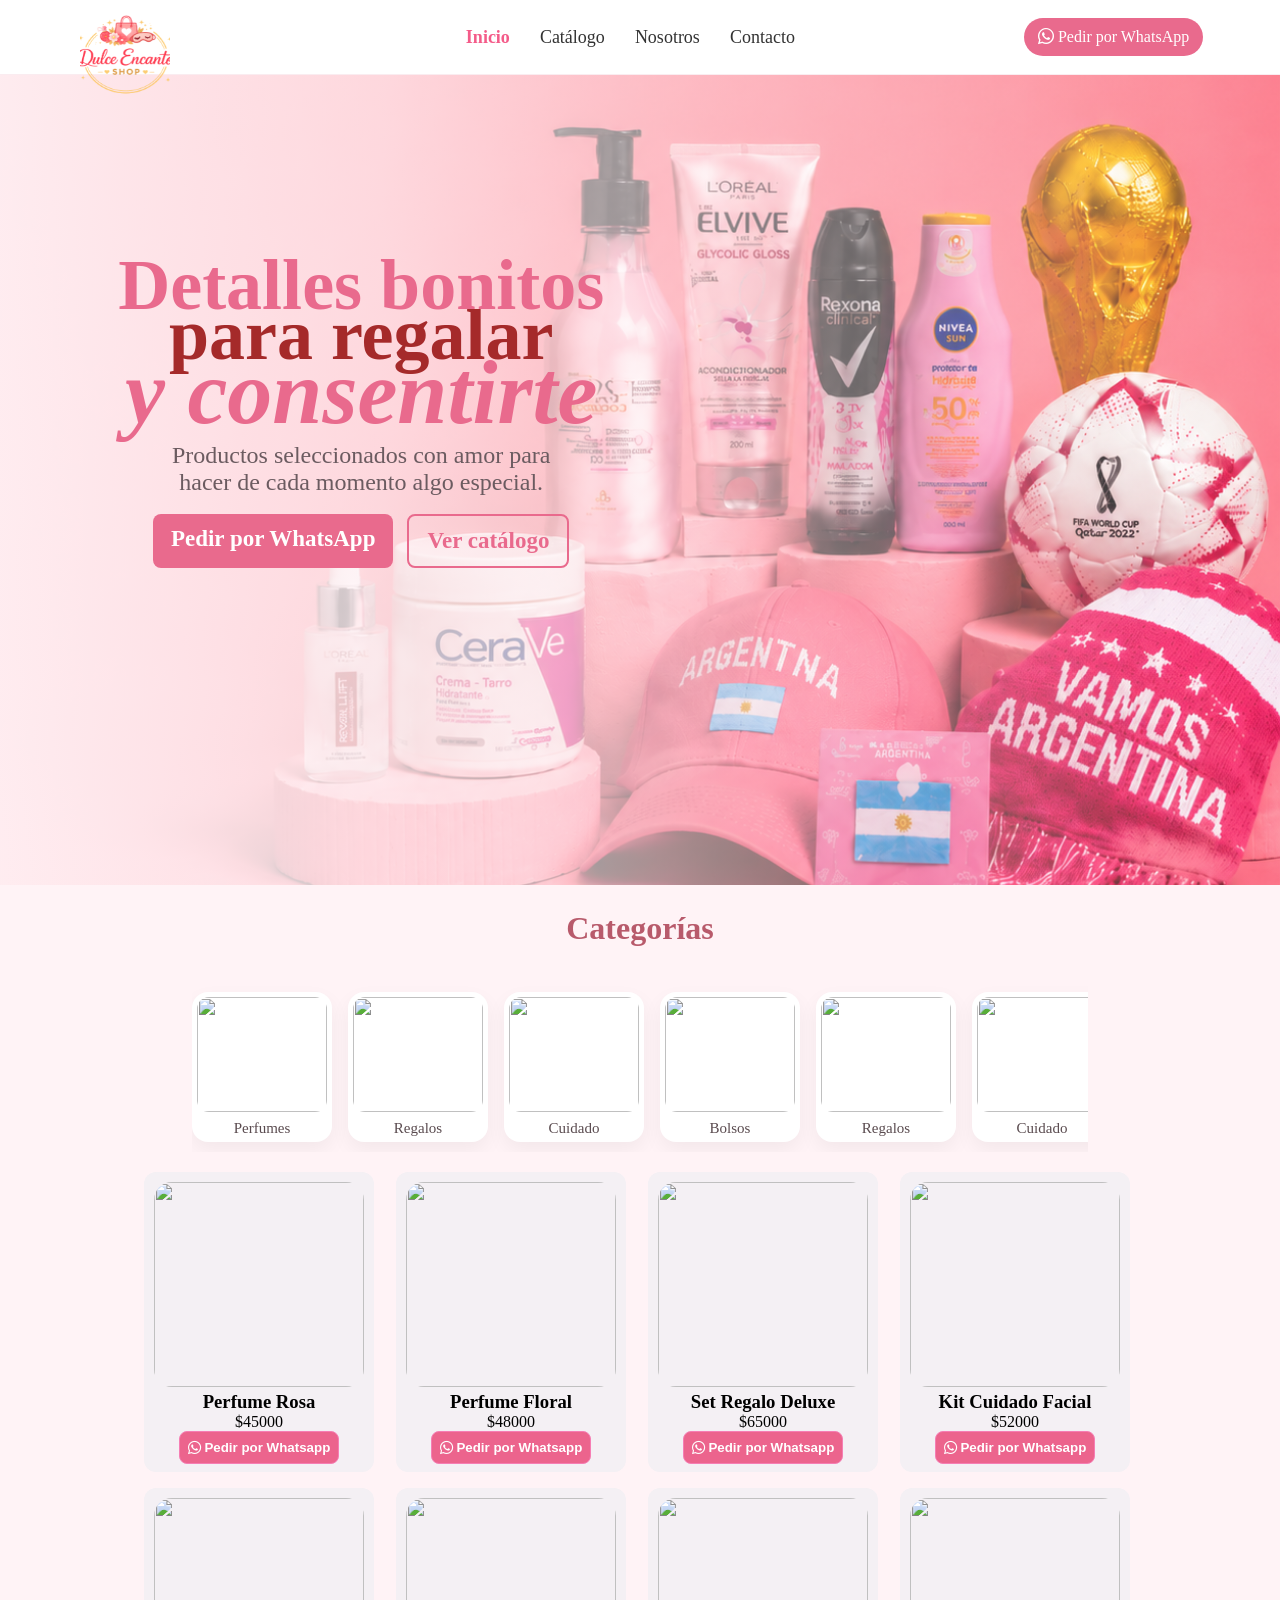
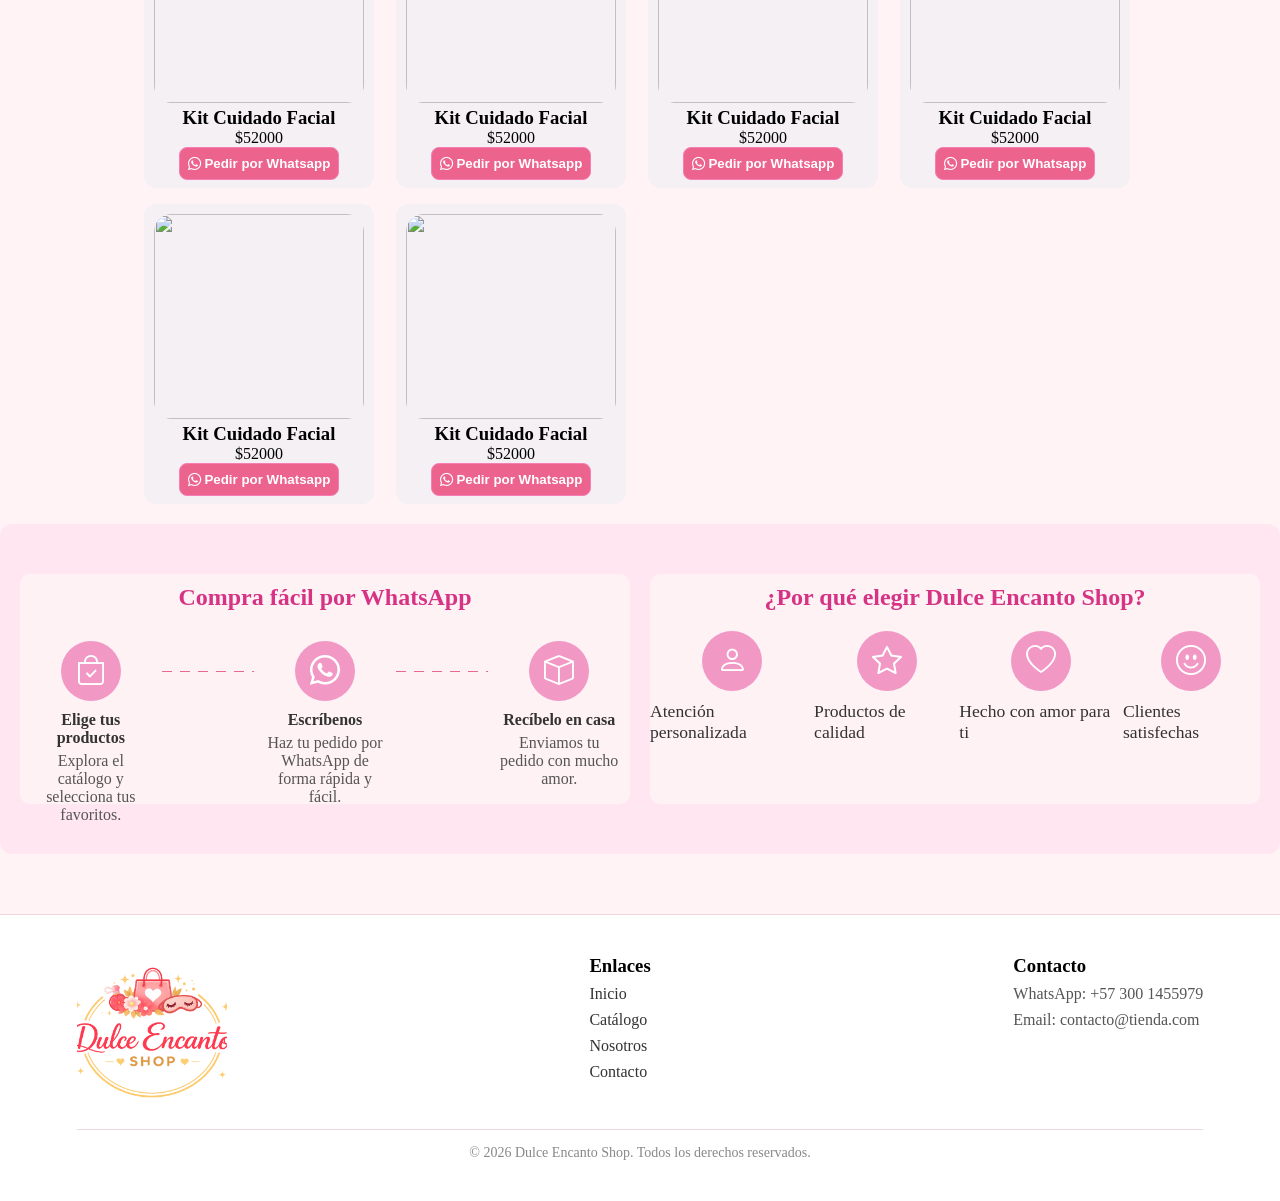
==== index.html @ fbe321f0 "first commit" ====
<!DOCTYPE html>
<html lang="es">

<head>
  <meta charset="UTF-8" />
  <meta name="viewport" content="width=device-width, initial-scale=1.0" />
  <title>Dulce Encanto Shop</title>
  <link rel="stylesheet" href="https://cdn.jsdelivr.net/npm/bootstrap-icons@1.11.3/font/bootstrap-icons.css">

  <link rel="stylesheet" href="styles.css">
  <link rel="stylesheet" href="https://cdn.jsdelivr.net/npm/bootstrap-icons@1.13.1/font/bootstrap-icons.min.css">
</head>

<body>

  <header class="navbar">
    <div class="logo">
      <img src="logo.png" alt="">
    </div>

    <nav id="nav">
      <a href="index.html" class="active">Inicio</a>
      <a href="catalogo.html">Catálogo</a>
      <a href="about.html">Nosotros</a>
      <a href="#footer">Contacto</a>
    </nav>

    <div class="actions">
      <a class="whatsapp-btn" href="https://wa.me/573001455979" target="_blank">
      <i class="bi bi-whatsapp"></i> Pedir por WhatsApp
      </a>

      <div class="menu-toggle" id="toggle">☰</div>
    </div>
  </header>

  <section class="hero">

    <!-- SWIPER BACKGROUND -->
    <div class="swiper">
      <div class="swiper">

        <!-- SLIDE 1 -->
        <div class="slide">
          <div class="bg desktop">
            <img src="banner1-PC.png" alt="">
          </div>
          <div class="bg mobile">
            <img src="banner1-movil.png" alt="">
          </div>
        </div>

        <!-- SLIDE 2 -->
        <div class="slide">
          <div class="bg desktop">
            <img src="banner2-PC.png" alt="">
          </div>
          <div class="bg mobile">
            <img src="banner2-movil.png" alt="">
          </div>
        </div>

        <!-- SLIDE 3 -->
        <div class="slide">
          <div class="bg desktop">
            <img src="banner3-PC.png" alt="">
          </div>
          <div class="bg mobile">
            <img src="banner3-movil.png" alt="">
          </div>
        </div>

      </div>
    </div>

    <!-- OVERLAY -->
    <div class="overlay"></div>

    <!-- CONTENT -->
    <div class="hero-content">

      <h1>
        Detalles bonitos<br>
        <span class="brown">para regalar</span><br>
        <span class="pink">y consentirte</span>
      </h1>

      <p>
        Productos seleccionados con amor para hacer de cada momento algo especial.
      </p>

      <div class="hero-buttons">
        <a class="btn primary" href="https://wa.me/573001455979">
          Pedir por WhatsApp
        </a>

        <a class="btn secondary" href="catalogo.html">
          Ver catálogo
        </a>
      </div>

    </div>
  </section>

  <section class="categories-section">

    <h2>Categorías</h2>

    <div id="categoryBar" class="category-scroll"></div>

  </section>

  <div class="catalog-page">

    <main class="products-area">

      <div id="products" class="products-grid"></div>

    </main>

  </div>

  <section class="seccion-dulce">
  <!-- Columna izquierda -->
  <div class="columna">
    <h2>Compra fácil por WhatsApp</h2>
    <div class="pasos">
      <div class="paso">
        <div class="icono"><i class="bi bi-bag-check"></i></div>
        <div>
          <h4>Elige tus productos</h4>
          <p>Explora el catálogo y selecciona tus favoritos.</p>
        </div>
      </div>
      <div class="line-separator"></div>
      <div class="paso">
        <div class="icono"><i class="bi bi-whatsapp"></i></div>
        <div>
          <h4>Escríbenos</h4>
          <p>Haz tu pedido por WhatsApp de forma rápida y fácil.</p>
        </div>
      </div>
      <div class="line-separator"></div>
      <div class="paso">
        <div class="icono"><i class="bi bi-box"></i></div>
        <div>
          <h4>Recíbelo en casa</h4>
          <p>Enviamos tu pedido con mucho amor.</p>
        </div>
      </div>
    </div>
  </div>

  <!-- Columna derecha -->
  <div class="columna razones">
    <h2>¿Por qué elegir Dulce Encanto Shop?</h2>
    <ul class="porque">
      <li><div class="icono"><i class="bi bi-person"></i></div> <p><span>Atención</span> personalizada</p></li>
      <li><div class="icono"><i class="bi bi-star"></i></div> <p><span>Productos</span> de calidad</p></li>
      <li><div class="icono"><i class="bi bi-heart"></i></div> <p><span>Hecho con</span>  amor para ti</p></li>
      <li><div class="icono"><i class="bi bi-emoji-smile"></i></div><p><span>Clientes</span> satisfechas</p></li>
    </ul>
  </div>
</section>


  <footer class="footer">

  <div class="footer-container">

    <div class="footer-brand">
      <img src="logo.png" alt="">
    </div>

    <div class="footer-links">
      <h3>Enlaces</h3>
      <a href="index.html">Inicio</a>
      <a href="catalogo.html">Catálogo</a>
      <a href="#">Nosotros</a>
      <a href="#">Contacto</a>
    </div>

    <div class="footer-contact">
      <h3>Contacto</h3>
      <p>WhatsApp: +57 300 1455979</p>
      <p>Email: contacto@tienda.com</p>
    </div>

  </div>

  <div class="footer-bottom">
    <p>© 2026 Dulce Encanto Shop. Todos los derechos reservados.</p>
  </div>

</footer>
  <script src="script.js"></script>
</body>

</html>
---- styles.css ----
* {
    margin: 0;
    padding: 0;
    box-sizing: border-box;
}

body {
    background: #fff3f6;
}

/* NAVBAR */
.navbar {
    display: flex;
    justify-content: space-between;
    align-items: center;
    padding: 18px 6%;
    background: white;
    position: sticky;
    width: 100%;
    top: 0;
    z-index: 999999999999999999999999999;
    border-bottom: 1px solid #faecf0;
}

.logo img {
    position: absolute;
    top: 8px;
    left: 80px;
    width: 90px;
    height: 90px;
    object-fit: cover;
}

nav {
    display: flex;
    gap: 30px;
    margin-left: 160px;

}

nav a {
    text-decoration: none;
    color: #333;
    font-size: 18px;
}

.actions {
    display: flex;
    align-items: center;
    gap: 15px;
}

.active {
    font-weight: bold;
    color: #f45b89;
}

.whatsapp-btn {
    background: #e96a8d;
    color: white;
    padding: 10px 14px;
    border-radius: 20px;
    text-decoration: none;
    font-size: 16px;
}

.menu-toggle {
    display: none;
    font-size: 24px;
    cursor: pointer;
}

.hero {
    position: relative;
    display: flex;
    align-items: center;
    padding: 0 4%;
    overflow: hidden;
    height: 90vh;
}

.swiper {
    position: absolute;
    inset: 0;
}

.slide {
    position: absolute;
    inset: 0;
}

.slide:first-child {
    opacity: 1;
}

.slide img {
    width: 100%;
    height: 100%;
    object-fit: cover;
}

/* base background */
.bg {
    position: absolute;
    inset: 0;
    background-size: cover;
    background-position: center;
    opacity: 0;
    transition: opacity 1s ease;
}

.slide.active .bg {
    opacity: 1;
}

/* OVERLAY DEGRADADO */
.overlay {
    position: absolute;
    inset: 0;
    z-index: 1;

    background: linear-gradient(90deg,
            rgba(255, 243, 246, 0.95) 0%,
            rgba(255, 243, 246, 0.80) 30%,
            rgba(255, 243, 246, 0.10) 100%);
}

/* CONTENIDO */
.hero-content {
    max-width: 620px;
    width: 100%;
    height: 440px;
    display: flex;
    flex-direction: column;
    gap: 18px;
    z-index: 55;
}

/* TITULO */
.hero-content h1 {
    font-size: 4.5rem;
    line-height: 0.70;
    color: #e96a8d;
    font-weight: 700;
    text-align: center;
}

.brown {
    color: brown;
}

.pink {
    font-style: italic;
    font-family: "Alex Brush", cursive;
    font-size: 90px;
    position: relative;
}

/* PÁRRAFO */
.hero-content p {
    font-size: 1.5rem;
    text-align: center;
    margin: 0 auto;
    color: #6b5b60;
    max-width: 420px;
}

/* BOTONES */
.hero-buttons {
    display: flex;
    gap: 14px;
    margin-top: 10px;
    font-size: 23px;
    text-align: center;
    margin: 0 auto;
}

/* BOTÓN PRINCIPAL */
.btn.primary {
    background: #e96a8d;
    color: white;
    padding: 12px 18px;
    border-radius: 8px;
    text-decoration: none;
    font-weight: 600;
    transition: 0.3s;
}

.btn.primary:hover {
    transform: translateY(-2px);
}

/* BOTÓN SECUNDARIO (CATÁLOGO) */
.btn.secondary {
    background: transparent;
    border: 2px solid #e96a8d;
    color: #e96a8d;
    padding: 12px 18px;
    border-radius: 8px;
    text-decoration: none;
    font-weight: 600;
    transition: 0.3s;
}

.btn.secondary:hover {
    background: #fff;
}

.cta {
    display: inline-block;
    background: #e96a8d;
    color: white;
    padding: 12px 20px;
    border-radius: 25px;
    text-decoration: none;
}

/*CATEGORIA*/

.categories-section h2 {
    font-size: 32px;
    color: #b85a6b;
    text-align: center;
    padding: 15px 5px;
}

/* SCROLL HORIZONTAL FLEX */
.category-scroll {
    display: flex;
    padding: 10px 5px;
    gap: 16px;
    overflow-x: auto !important;
    scroll-snap-type: x mandatory;
    -webkit-overflow-scrolling: touch;
    margin-left: 10px;
    width: 70%;
    margin: 0 auto;
}

/* OCULTAR SCROLLBAR (opcional pro look) */
.category-scroll::-webkit-scrollbar {
    display: none;
}

/* CARD */
.cat-card {
    flex: 0 0 auto;
    width: 140px;
    height: 150px;
    background: white;
    border-radius: 16px;
    padding: 5px;
    cursor: pointer;
    transition: 0.3s;
    scroll-snap-align: start;
    box-shadow: 0 8px 20px rgba(0, 0, 0, 0.05);

    display: flex;
    flex-direction: column;
    align-items: center;
    gap: 8px;
    margin: 0 auto;
}

.cat-card img {
    width: 100%;
    height: 100%;
    object-fit: cover;
    border-radius: 12px;
}

.cat-card span {
    font-size: 15px;
    color: #5a4b4f;
    font-family: poppins;
}

/* HOVER */
.cat-card:hover {
    transform: translateY(-4px);
}

/* ACTIVE */
.cat-card.active {
    border: 2px solid #e96a8d;
}


/* GRID PRODUCTOS */
.products-grid {
    margin-top: 30px;
    display: flex;
    gap: 16px;
}


/*=========*/

/*HOME PRODUCTOS*/
.home-products {
    padding: 60px 6%;
}

.see-more {
    text-align: center;
    margin-top: 25px;
}

.btn-see-more {
    background: #e96a8d;
    color: white;
    padding: 12px 18px;
    border-radius: 25px;
    text-decoration: none;
}

/*==============*/

/*pagina de catalogo*/
.catalog-page {
    display: flex;
    gap: 20px;
    padding: 20px;
    background: #fff3f6;
}

/* SIDEBAR */
.sidebar {
    width: 250px;
    height: 400px;
    background: #ec648d;
    color: white;
    padding: 15px;
    border-radius: 10px;
    margin-top: 30px;
    font-family: poppins;
}

.sidebar input {
    width: 100%;
    padding: 8px;
    margin-bottom: 15px;
    border-radius: 8px;
    border: none;
}

.sidebar ul {
    list-style: none;
    padding: 0;
}

.sidebar li {
    padding: 8px;
    cursor: pointer;
    border-radius: 6px;
}

.sidebar li:hover {
    background: #e96a8d;
}

/* GRID PRODUCTOS */
.products-area {
    flex: 1;
}

.products-grid {
    display: grid;
    grid-template-columns: repeat(auto-fit, minmax(210px, 1fr));
    gap: 16px;
    width: 80%;
    margin: 0 auto;
}

/* PRODUCTO */
.product-card {
    width: 230px;
    height: 300px;
    background: #f4f0f4;
    border-radius: 12px;
    padding: 10px;
    text-align: center;
    margin-right: 20px;

}

.product-card img {
    width: 100%;
    height: 205px;
    border-radius: 18px;
    object-fit: cover;
}

.product-card button {
    padding: 8px;
    border-radius: 8px;
    font-weight: bold;
    color: white;
    background-color: #ec648d;
    border: 1px solid #f67eb4;
}

/*FOOTER*/
.footer {
    background: #fff;
    border-top: 1px solid #f1d6dd;
    margin-top: 60px;
    padding: 40px 6%;
}

.footer-container {
    display: flex;
    justify-content: space-between;
    gap: 40px;
    flex-wrap: wrap;
}

.footer-brand img {
    width: 150px;
    height: 150px;
    object-fit: cover;
}

.footer-links,
.footer-contact {
    display: flex;
    flex-direction: column;
    gap: 8px;
}

.footer-links a {
    text-decoration: none;
    color: #333;
}

.footer-links a:hover {
    color: #e96a8d;
}

.footer-contact p {
    color: #555;
}

.footer-bottom {
    text-align: center;
    margin-top: 20px;
    font-size: 14px;
    color: #888;
    border-top: 1px solid #f1d6dd;
    padding-top: 15px;
}

/*==================*/
.seccion-dulce {
    display: flex;
    flex-wrap: wrap;
    background-color: #ffe6f0;
    padding: 40px 10px;
    border-radius: 12px;
    justify-content: space-between;
}

.columna {
    flex: 1 1 45%;
    margin: 10px;
    background: rgba(255, 243, 246, 0.95);
    border-radius: 10px;
    height: 230px;
}

h2 {
    color: #d63384;
    margin-bottom: 20px;
    font-weight: bold;
    text-align: center;
    margin-top: 10px;
}

.pasos {
    display: flex;
    justify-content: space-around;
    margin-top: 20px;
}

.porque {
    display: flex;
    justify-content: space-around;
    margin-top: 20px;
}

.paso,
.razon {
    display: flex;
    align-items: flex-start;
    margin-bottom: 20px;
    width: 180px;
    flex-direction: column;
    text-align: center;
    padding: 10px;
}

.icono {
    width: 60px;
    height: 60px;
    background-color: #f298c5;
    color: #fff;
    border-radius: 50%;
    display: flex;
    align-items: center;
    justify-content: center;
    font-weight: bold;
    margin: 0 auto;
    margin-bottom: 10px;
    padding: 6px;
    flex-shrink: 0;
}

.icono i {
    font-size: 30px;
}

.paso h4 {
    margin: 0;
    color: #333;
}

.paso p {
    margin: 5px 0 0;
    color: #555;
}

.razones ul {
    list-style: none;
    padding: 0;
    margin: 0;
}

.razones li {
    display: flex;
    align-items: center;
    margin-bottom: 15px;
    font-size: 1.1rem;
    color: #333;
    flex-direction: column;
}

.razones .icono {
    font-size: 1rem;
    font-weight: normal;
}

.line-separator {
    width: 20%;
    height: 1px;
    background: repeating-linear-gradient(90deg,
            #e96a8d,
            #e96a8d 10px,
            transparent 10px,
            transparent 18px);        
    position: relative;
    top: 40px;
}

/* Responsive */
@media (max-width: 768px) {
    .seccion-dulce {
        flex-direction: column;
    }

    .columna {
        flex: 1 1 100%;
    }
}

/*==================*/

/* RESPONSIVE */
@media (max-width: 768px) {
    .hero {
        flex-direction: column;
        text-align: center;
        height: 330px;
    }

    .slide img {
        width: 100%;
        height: auto;
    }

    .hero-content h1 {
        font-size: 38px !important;
        margin-top: 40px;
        text-align: left;
    }

    .hero-content p {
        text-align: left;
        font-size: 15px;
        width: 70%;
        margin: 0;
    }

    .pink {
        font-size: 2.5rem;
    }

    .hero-buttons {
        flex-direction: column;
        width: 70%;
        font-size: 17px;
        margin: 0;

    }

    .logo img {
        position: absolute;
        left: 110px;
        top: -1px;
    }

    .btn {
        width: 100%;
        text-align: center;
    }

    nav {
        display: none;
        position: absolute;
        top: 70px;
        left: 0;
        right: 0;
        background: white;
        flex-direction: column;
        padding: 20px;
        border-top: 1px solid #eee;

    }

    nav.active {
        display: flex;
    }

    .menu-toggle {
        display: block;
    }

    .bg.desktop {
        display: none;
    }

    .bg.mobile {
        display: block;
    }

    .whatsapp-btn {
        display: none;
    }

    .categories h2 {
        font-size: 18px;
    }

    .category-bar {
        justify-content: flex-start;
        padding-left: 16px;
    }

    .category-scroll {
        padding: 10px 5px;
        width: 81%;
    }

    .cat {
        font-size: 12px;
        padding: 8px 12px;
    }

    .products-grid {
        grid-template-columns: repeat(2, 1fr);
        gap: 10px;
        width: 310px;
        position: relative;
        right: 18px;
    }

    .cat-card {
        width: 100px;
        height: 120px;
    }

    .cat-card img {
        height: 100%;
    }

    .product-card {
        width: 100%;
        height: 100%;
    }

    .product-card img {
        height: 130px;
    }

    .product-card button {
        font-size: 0;
        padding: 5px;
        position: relative;
    }

    .product-card i {
        font-size: 14px;
        margin-right: 5px;
    }

    .product-card button::after {
        content: "Pedir";
        font-size: 14px;
        color: white;
    }

    .sidebar {
        display: none;
    }

    .product-card h3 {
        font-size: 1rem;
    }

    .product-card p {
        margin: 3px;
    }

    .columna{
        width: 100%;
        margin: 0 auto;
    }

    .columna h2{
        font-size: 1.3rem;
    }

    .pasos{
        width: 90%;
        margin: 0 auto;
    }

    .icono{
        width: 40px;
        height: 40px;
        object-fit: cover;
    }

    .icono i{
        font-size: 20px;
    }

    .paso h4{
        font-size: 11px;
        text-align: center;
        font-family: poppins;
    }

    .paso p{
        display: none;
    }
    .porque p{
        font-size: 11px;
        text-align: center;
        font-family: poppins;
    }
    .porque span{
        font-weight: bold;
    }

    .footer-container{
        flex-direction: column;
    }

}
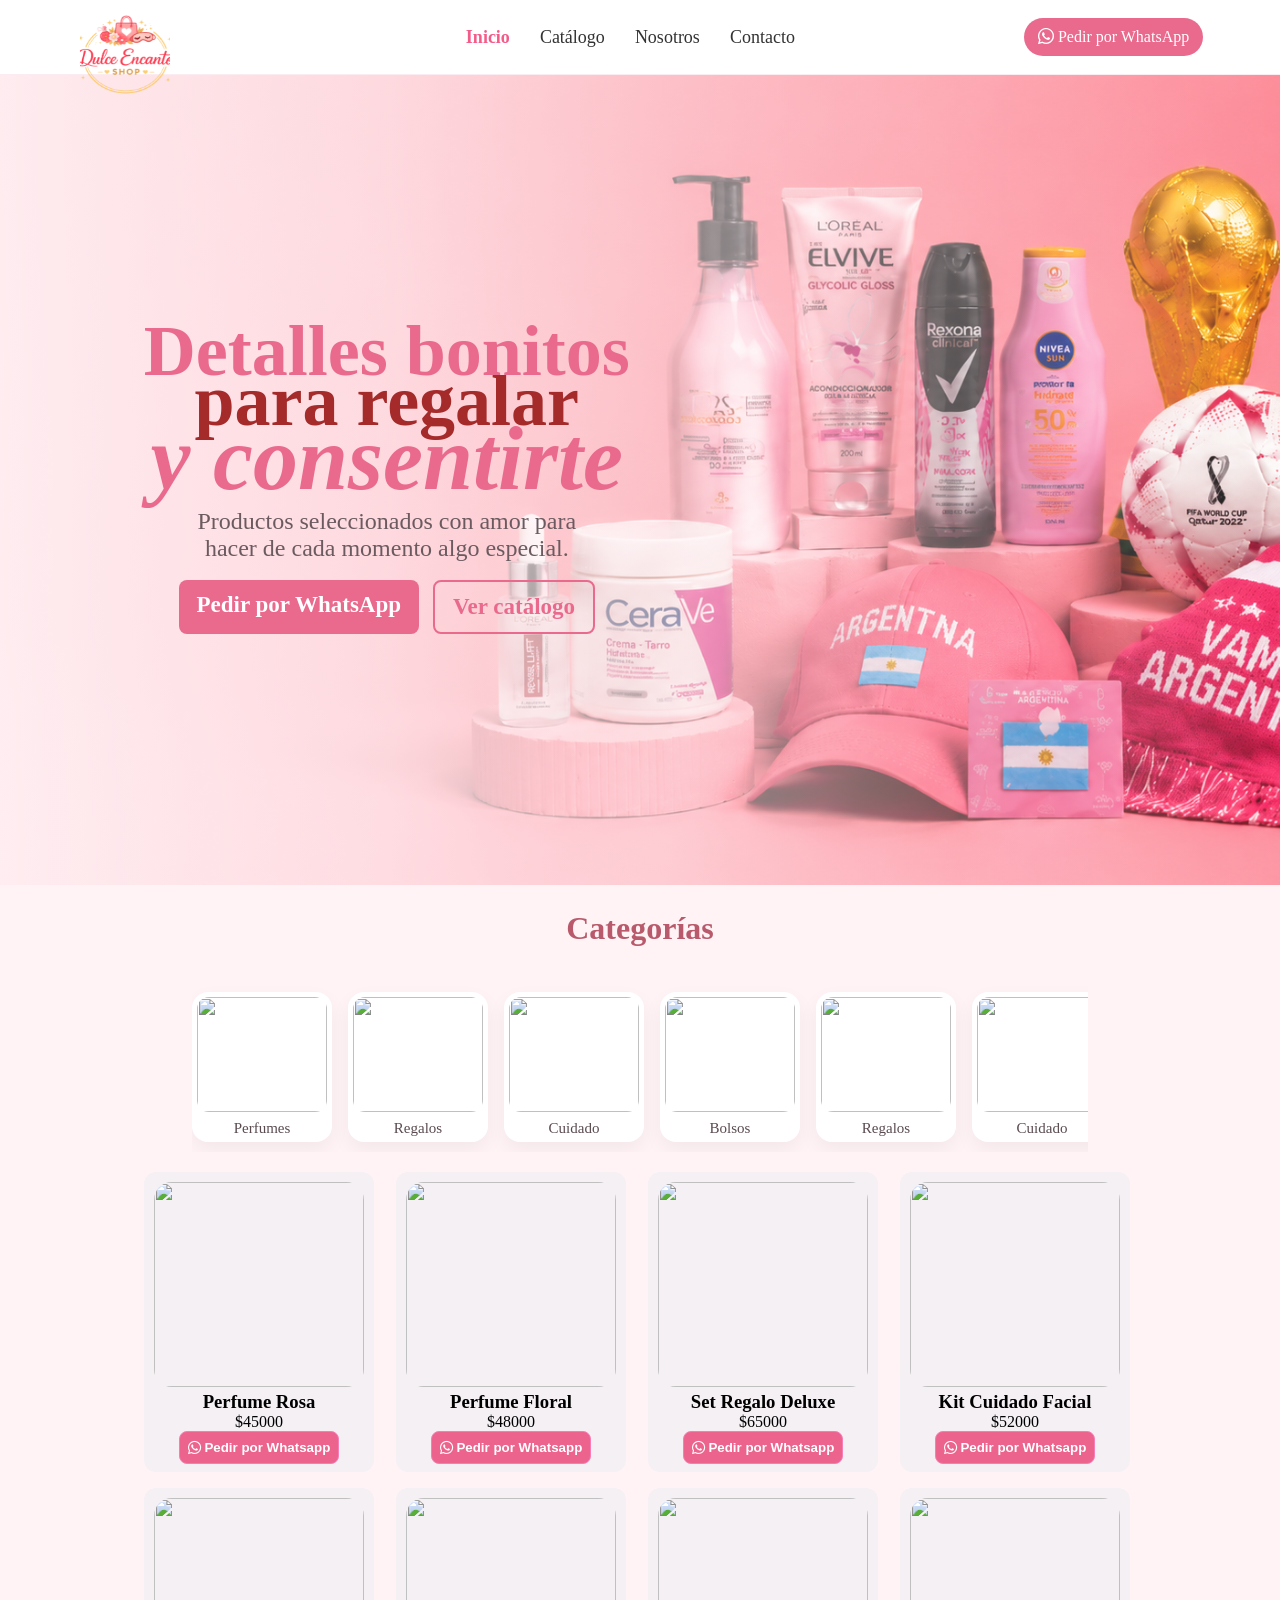
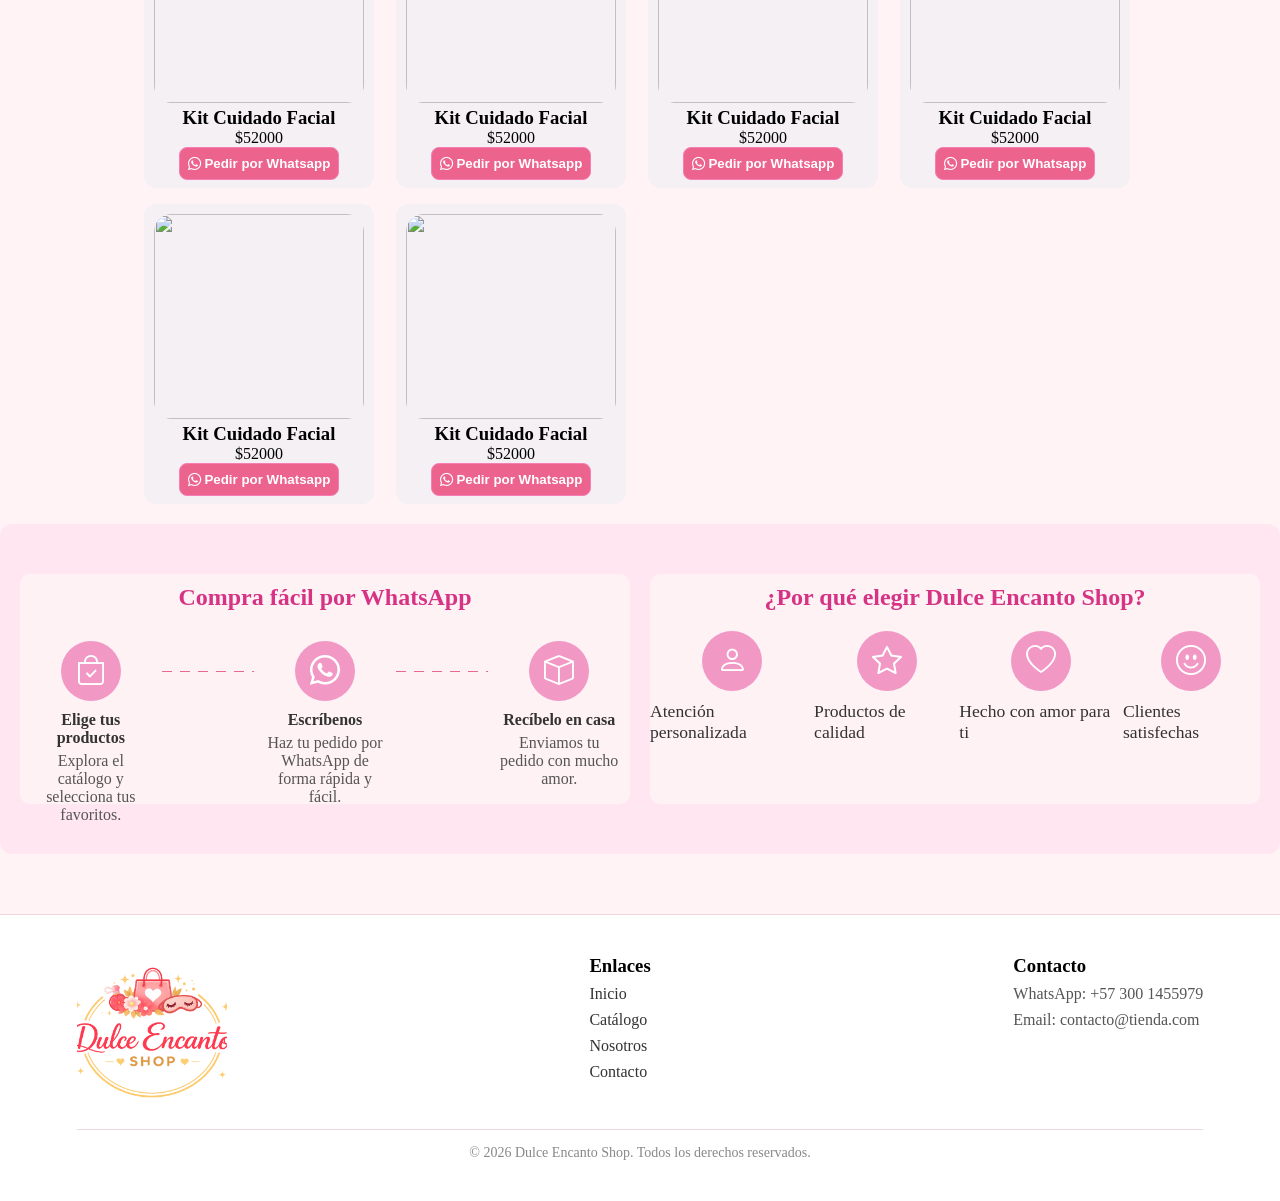
==== commit 70454061: "hero actualizado" ====
--- a/index.html
+++ b/index.html
@@ -37,12 +37,11 @@
   <section class="hero">
 
     <!-- SWIPER BACKGROUND -->
-    <div class="swiper">
       <div class="swiper">
 
         <!-- SLIDE 1 -->
         <div class="slide">
-          <div class="bg desktop">
+          <div class="bg pc">
             <img src="banner1-PC.png" alt="">
           </div>
           <div class="bg mobile">
@@ -52,7 +51,7 @@
 
         <!-- SLIDE 2 -->
         <div class="slide">
-          <div class="bg desktop">
+          <div class="bg pc">
             <img src="banner2-PC.png" alt="">
           </div>
           <div class="bg mobile">
@@ -62,7 +61,7 @@
 
         <!-- SLIDE 3 -->
         <div class="slide">
-          <div class="bg desktop">
+          <div class="bg pc">
             <img src="banner3-PC.png" alt="">
           </div>
           <div class="bg mobile">
@@ -71,7 +70,6 @@
         </div>
 
       </div>
-    </div>
 
     <!-- OVERLAY -->
     <div class="overlay"></div>
--- a/styles.css
+++ b/styles.css
@@ -74,67 +74,75 @@
     position: relative;
     display: flex;
     align-items: center;
-    padding: 0 4%;
+    justify-content: space-between;
+    padding: 0 6%;
     overflow: hidden;
     height: 90vh;
 }
 
+/* =========================
+   SWIPER BACKGROUND
+========================= */
 .swiper {
     position: absolute;
     inset: 0;
+    z-index: 0;
 }
 
 .slide {
     position: absolute;
     inset: 0;
-}
-
-.slide:first-child {
+    opacity: 0;
+    transition: opacity 1s ease;
+    overflow: hidden;
+}
+
+.slide.active {
     opacity: 1;
 }
 
-.slide img {
+/* =========================
+   BACKGROUND IMAGE
+========================= */
+.bg {
+    width: 100%;
+    height: 100%;
+}
+
+.bg img {
     width: 100%;
     height: 100%;
     object-fit: cover;
-}
-
-/* base background */
-.bg {
-    position: absolute;
-    inset: 0;
-    background-size: cover;
-    background-position: center;
-    opacity: 0;
-    transition: opacity 1s ease;
-}
-
-.slide.active .bg {
-    opacity: 1;
-}
-
-/* OVERLAY DEGRADADO */
+    display: block;
+}
+/* =========================
+   OVERLAY
+========================= */
 .overlay {
     position: absolute;
     inset: 0;
     z-index: 1;
-
-    background: linear-gradient(90deg,
-            rgba(255, 243, 246, 0.95) 0%,
-            rgba(255, 243, 246, 0.80) 30%,
-            rgba(255, 243, 246, 0.10) 100%);
-}
-
-/* CONTENIDO */
+    background: linear-gradient(
+        90deg,
+        rgba(255, 243, 246, 0.95) 0%,
+        rgba(255, 243, 246, 0.80) 30%,
+        rgba(255, 243, 246, 0.10) 100%
+    );
+}
+
+/* =========================
+   HERO CONTENT
+========================= */
 .hero-content {
+    position: relative;
+    z-index: 2;
     max-width: 620px;
     width: 100%;
-    height: 440px;
     display: flex;
     flex-direction: column;
     gap: 18px;
-    z-index: 55;
-}
+}
+
 
 /* TITULO */
 .hero-content h1 {
